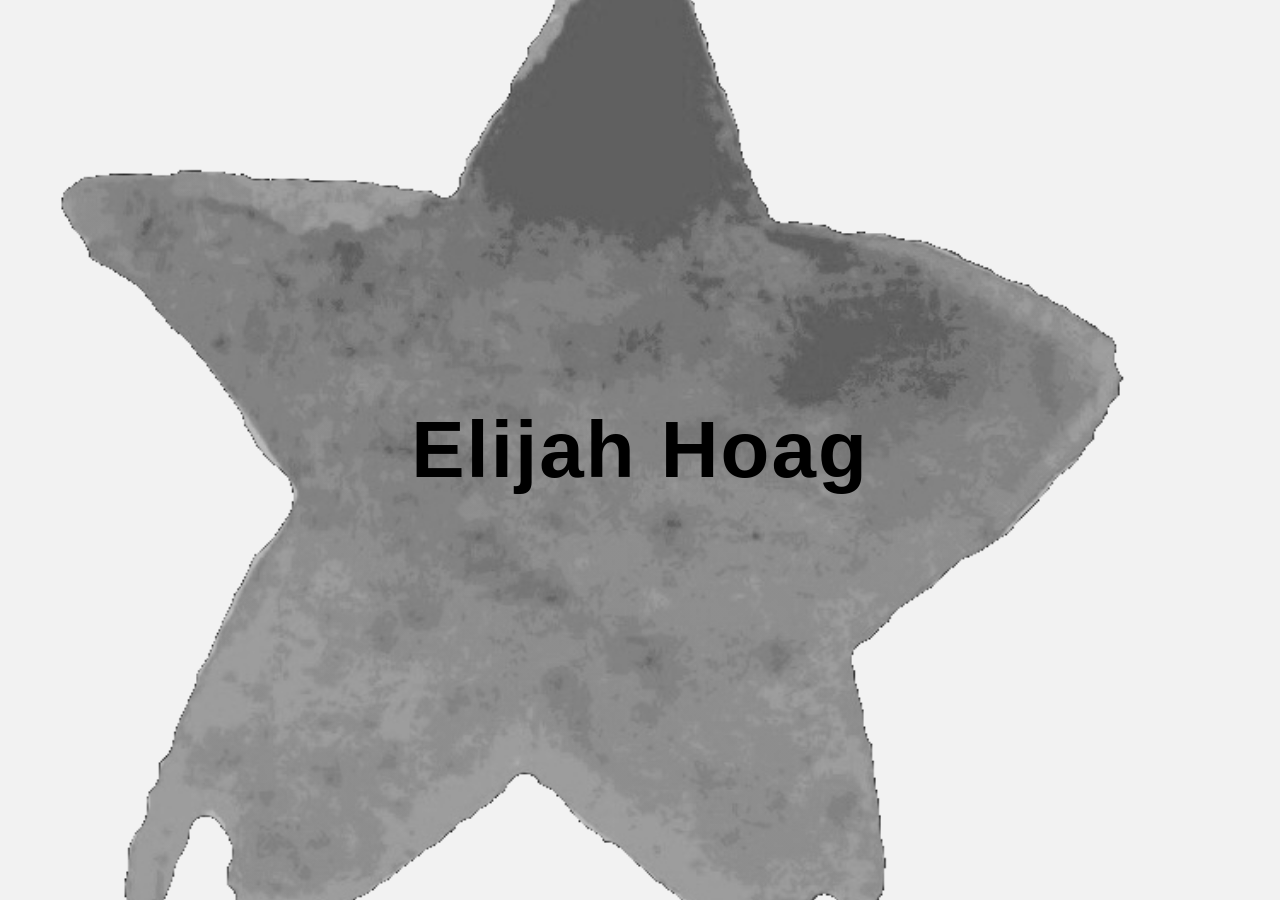
==== index.html @ 2f14c63e "First commit" ====
<!DOCTYPE html>
<html lang="en">
<head>
    <meta charset="UTF-8">
    <meta name="viewport" content="width=device-width, initial-scale=1.0">
    <title>Elijah Hoag</title>
    <link rel="stylesheet" href="style.css">
</head>
<body>

    <main class="splash-container">
        <a href="gallery.html" class="splash-link">
            <h1 class="splash-title">Elijah Hoag</h1>
        </a>
    </main>

</body>
</html>
---- style.css ----
/* --- 1. GLOBAL STYLES --- */
* {
    margin: 0;
    padding: 0;
    box-sizing: border-box;
}

body {
    font-family: 'Helvetica', Arial, sans-serif;
    background-color: #ffffff;
    color: #000000;
    line-height: 1.6;
    -webkit-font-smoothing: antialiased;
}

/* --- 2. Shared Naivgation --- */

.gallery-nav {
    position: fixed;
    top: 0;
    width: 100%;
    display: flex;
    justify-content: space-between;
    align-items: center;
    padding: 30px 40px;
    background-color: #ffffff; 
    z-index: 1000; 
}

.nav-name {
    font-size: 1.8rem;
    font-weight: 700;
    text-decoration: none;
    color: #000;
    letter-spacing: -1px;
}

.nav-links a {
    text-decoration: none;
    color: #000; /* Ensured pure black */
    margin-left: 30px;
    font-size: 1.1rem;
    font-weight: 700; /* Updated to match name's boldness */
    letter-spacing: 1px;
    transition: opacity 0.3s ease;
    opacity: 1; /* Removes any graying effect in the default state */
}

.nav-links a:hover {
    opacity: 0.5; /* Retains the visual feedback on hover */
}

/* --- 3. SPLASH PAGE (index.html) --- */
.splash-container {
    height: 100vh;
    width: 100%;
    display: flex;
    justify-content: center;
    align-items: center;
    /* Restore your background image here */
    background: linear-gradient(rgba(0,0,0,0.05), rgba(0,0,0,0.05)), 
                url('Splash_background.png') no-repeat center center;
    background-size: cover;
    text-align: center;
}

.splash-link {
    text-decoration: none;
    color: #000;
}

.splash-title {
    font-size: 5rem;
    font-weight: 700;
    /* Tight initial spacing */
    letter-spacing: 2px; 
    text-transform: none;
    transition: all 0.8s cubic-bezier(0.19, 1, 0.22, 1);
    cursor: pointer;
}

/* The hover effect on the name itself */
.splash-link:hover .splash-title {
    letter-spacing: 4px; /* The expansion as you hover */
    opacity: 0.6; /* Subtle fade to signal it's clickable */
}

/* Ensure it stacks correctly on mobile */
@media (max-width: 768px) {
    .splash-title {
        font-size: 3rem;
        letter-spacing: -2px;
    }
}

/* --- 4. FILM PAGE (gallery.html) --- */
.project-room {
    margin-top: 120px;
    margin-bottom: 100px;
    padding: 0 40px;
}

.video-link {
    text-decoration: none;
    display: block;
    cursor: pointer;
}

.work-display {
    width: 100%;
    max-width: 1200px;
    margin: 0 auto;
    overflow: hidden;
    border-radius: 2px;
}

.project-video {
    width: 100%;
    height: auto;
    display: block;
    box-shadow: 0 20px 40px rgba(0,0,0,0.1);
    transition: transform 0.4s cubic-bezier(0.25, 1, 0.5, 1);
}

.video-link:hover .project-video {
    transform: scale(1.02);
}

.project-content {
    max-width: 1200px;
    margin: 20px auto 0;
    font-size: 0.95rem;
    font-weight: 300;
    color: #333;
}

/* --- 5. PHOTOGRAPHY PAGE (photography.html) --- */
.photo-grid-container {
    margin-top: 140px;
    padding: 0 40px;
}

.photo-grid {
    display: grid;
    grid-template-columns: repeat(auto-fit, minmax(350px, 1fr));
    gap: 20px;
    max-width: 1400px;
    margin: 0 auto;
}

.photo-item {
    overflow: hidden;
}

.photo-item img {
    width: 100%;
    height: auto;
    display: block;
    transition: transform 0.5s ease;
}

.photo-item:hover img {
    transform: scale(1.05);
}

/* --- 6. CV PAGE (work.html) --- */
.work-list-container {
    margin-top: 140px;
    padding: 0 40px;
    max-width: 900px;
    margin-left: auto;
    margin-right: auto;
}

.work-section {
    margin-bottom: 60px;
}

.section-header {
    font-size: 1rem;
    font-weight: 700;
    text-decoration: underline;
    margin-bottom: 30px;
    letter-spacing: 1px;
    text-transform: uppercase;
}

.work-row {
    display: grid;
    grid-template-columns: 80px 1fr; 
    margin-bottom: 15px;
}

.work-year { font-weight: 400; color: #000; }
.work-details { font-weight: 400; color: #202020; }
.work-details strong { font-weight: 700; }
.work-details em { font-style: italic; }

/* --- 7. ABOUT PAGE (info.html) --- */
.about-container {
    margin-top: 150px;
    display: flex;
    max-width: 1200px;
    margin-left: auto;
    margin-right: auto;
    padding: 0 40px;
    gap: 80px;
    align-items: flex-start;
}

.about-image { flex: 0 0 40%; } /* 40% Width as requested */
.about-text {
    flex: 0 0 60%; 
    padding-top: 150px;
}  

.about-image img {
    width: 100%;
    height: auto;
    display: block;
    filter: grayscale(15%);
}

.about-text p {
    font-size: 1.1rem;
    line-height: 1.7;
    margin-bottom: 25px;
    font-weight: 300;
}

.email-display {
    font-size: 1rem;
    margin-bottom: 5px;
}

.email-display strong {
    font-weight: 700; /* Bolding the word "email" */
}

.contact-info a {
    display: inline-block;
    margin-right: 25px;
    margin-top: 10px;
    text-decoration: none;
    color: #000;
    font-weight: 600;
    transition: opacity 0.3s ease;
}

.contact-info a:hover {
    opacity: 0.5; /* Keeps the visual feedback since the underline is gone */
}

/* --- 8. RESPONSIVE DESIGN (Mobile) --- */
@media (max-width: 768px) {
    .gallery-nav { padding: 20px; }
    .nav-name { font-size: 1.4rem; }
    .nav-links a { margin-left: 15px; font-size: 0.9rem; }

    .about-container {
        flex-direction: column;
        margin-top: 100px;
        gap: 40px;
        padding: 0 20px;
    }
    .about-image, .about-text { flex: 0 0 100%; }
    
    .photo-grid { grid-template-columns: 1fr; }
    .work-row { grid-template-columns: 60px 1fr; }
    .splash-title { font-size: 2.5rem; }
}
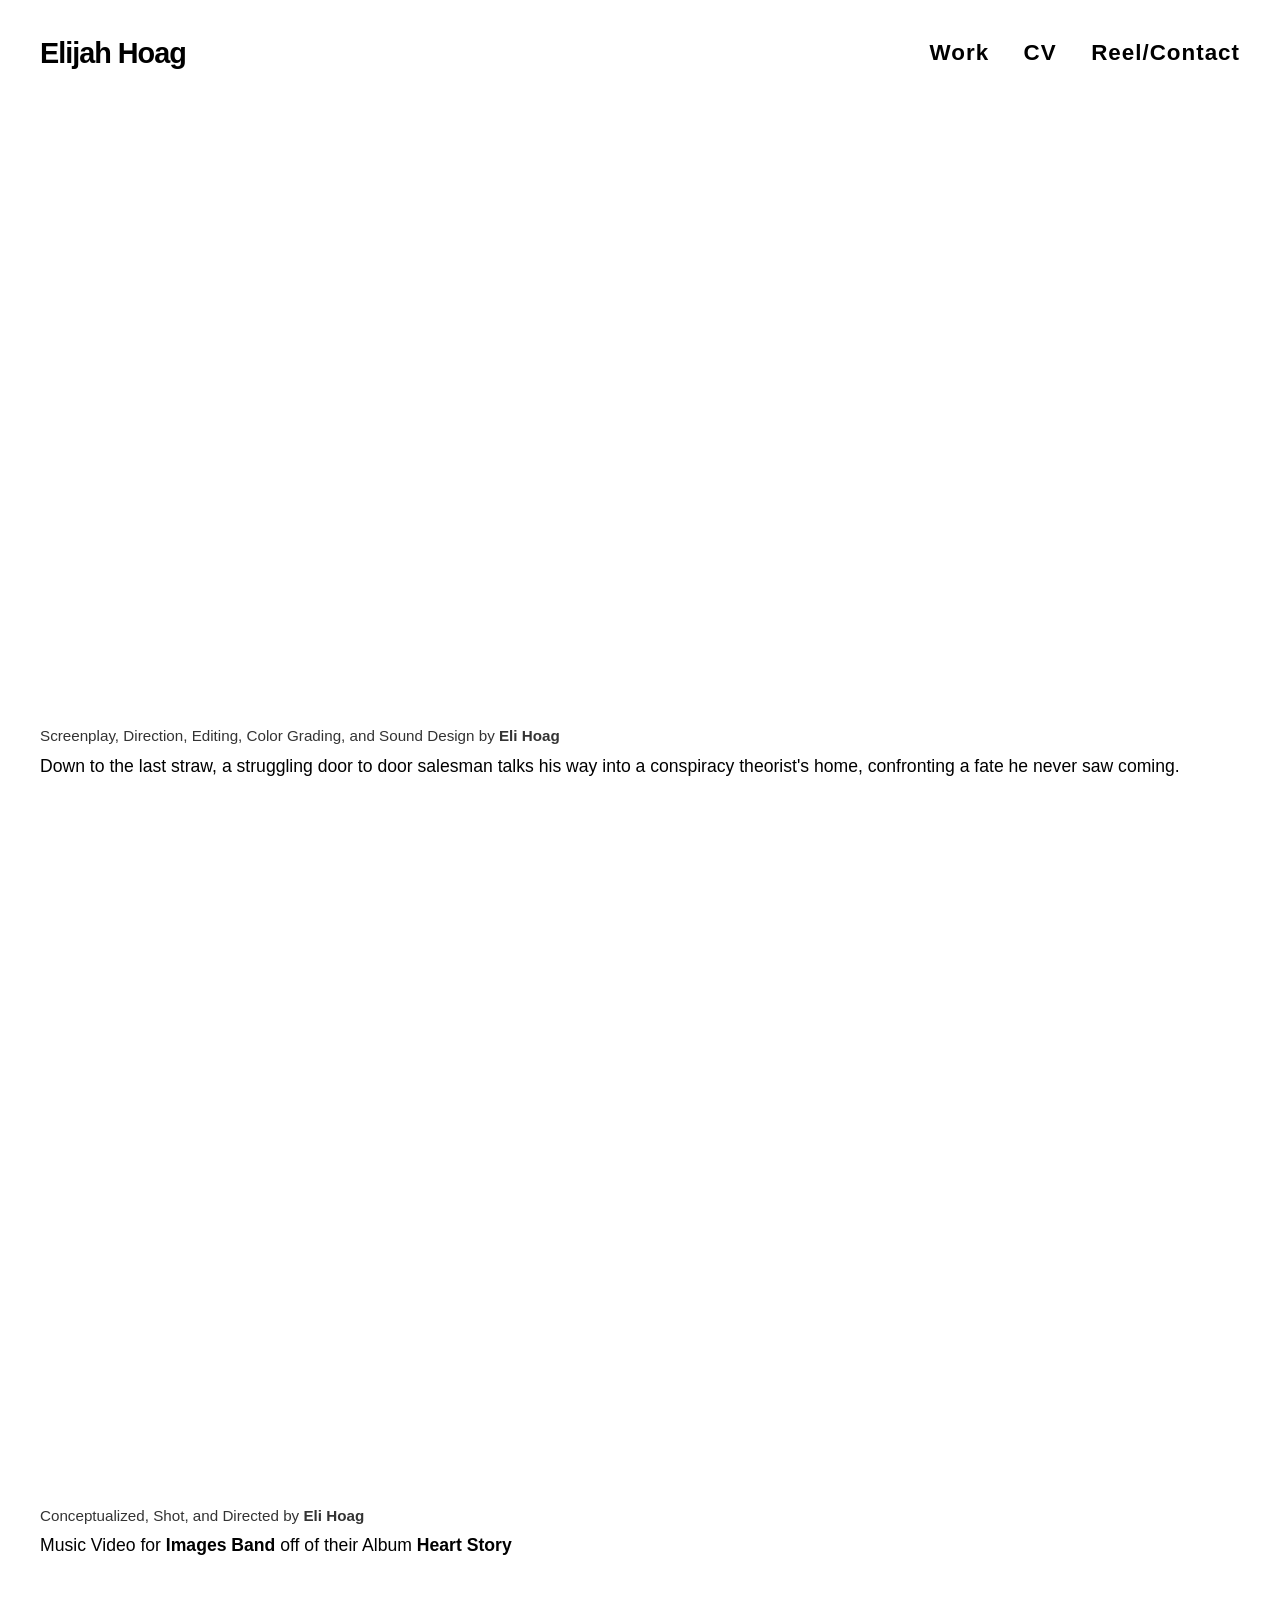
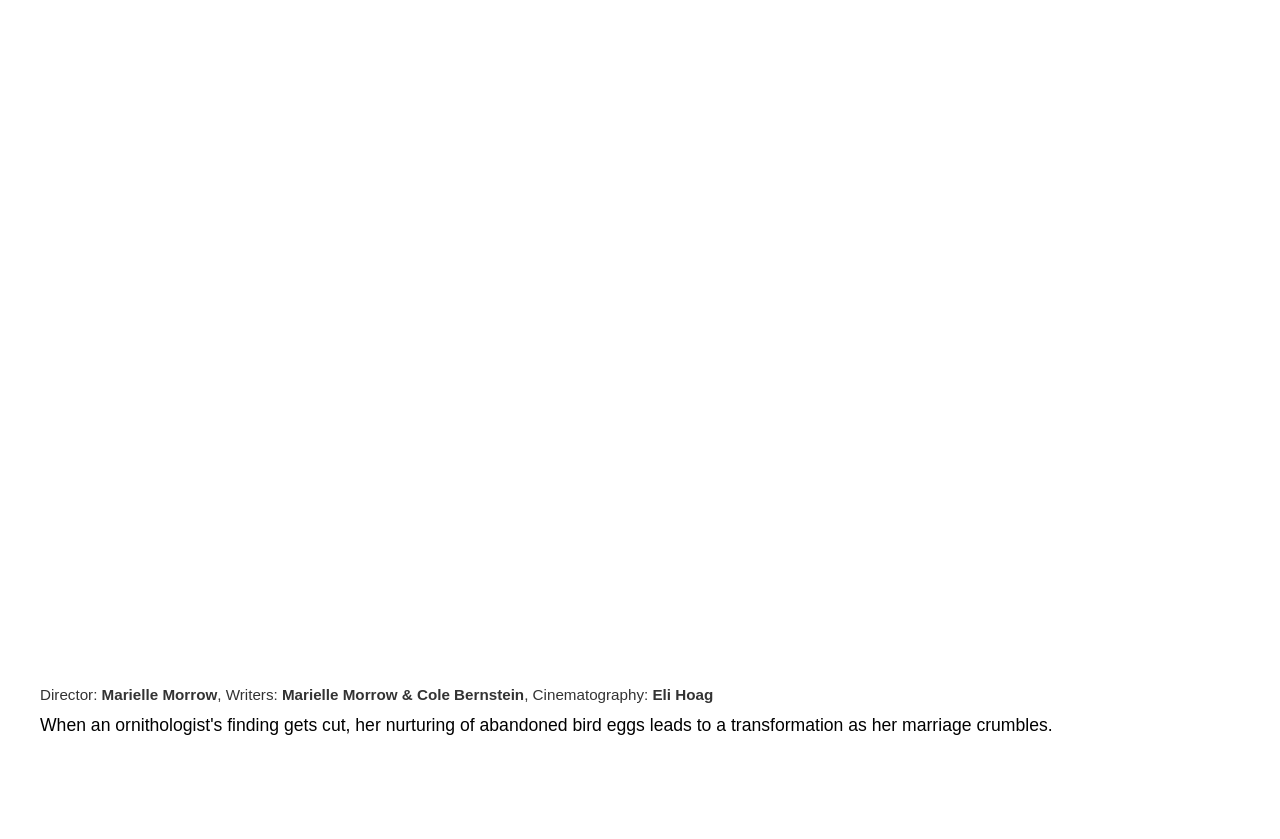
==== commit f25895cf: "Remove splash page; name no longer a link; add CV entries and album cover" ====
--- a/index.html
+++ b/index.html
@@ -3,16 +3,68 @@
 <head>
     <meta charset="UTF-8">
     <meta name="viewport" content="width=device-width, initial-scale=1.0">
-    <title>Elijah Hoag</title>
+    <title>Work | Elijah Hoag</title>
     <link rel="stylesheet" href="style.css">
 </head>
 <body>
+ 
+    <nav class="gallery-nav">
+        <span class="nav-name">Elijah Hoag</span>
+        <div class="nav-links">
+            <a href="index.html">Work</a>
+            <a href="work.html">CV</a> 
+            <a href="info.html">Reel/Contact</a>
+        </div>
+    </nav>
+ 
+    <main class="exhibition-hall">
+ 
+        <section class="project-room">
+    <a href="https://www.youtube.com/watch?v=Lpm9gh4cqCY&t=2s" target="_blank" class="video-link">
+        <div class="work-display">
+            <video autoplay muted loop playsinline class="project-video">
+                <source src="project-three-preview.mp4" type="video/mp4">
+                Your browser does not support the video tag.
+            </video>
+        </div>
+    </a>
+    <div class="project-content">
+        <p>Screenplay, Direction, Editing, Color Grading, and Sound Design by <strong>Eli Hoag</strong></p>
+        <p class="project-logline">Down to the last straw, a struggling door to door salesman talks his way into a conspiracy theorist's home, confronting a fate he never saw coming.</p>
+    </div>
+</section>
 
-    <main class="splash-container">
-        <a href="gallery.html" class="splash-link">
-            <h1 class="splash-title">Elijah Hoag</h1>
-        </a>
+        <section class="project-room">
+    <a href="https://youtu.be/trGIbRB_6MI" target="_blank" class="video-link">
+        <div class="work-display">
+            <video autoplay muted loop playsinline class="project-video">
+                <source src="project-one-preview.mp4" type="video/mp4">
+                Your browser does not support the video tag.
+            </video>
+        </div>
+    </a>
+    <div class="project-content">
+        <p>Conceptualized, Shot, and Directed by <strong>Eli Hoag</strong></p>
+        <p class="project-logline">Music Video for <strong> Images Band </strong> off of their Album <strong>Heart Story</strong></p>
+    </div>
+</section>
+ 
+        <section class="project-room">
+    <a href="https://youtu.be/wD6fi823mOQ" target="_blank" class="video-link">
+        <div class="work-display">
+            <video autoplay muted loop playsinline class="project-video">
+                <source src="project-two-preview.mp4" type="video/mp4">
+            </video>
+        </div>
+    </a>
+ 
+    <div class="project-content">
+        <p>Director: <strong>Marielle Morrow</strong>, Writers: <strong>Marielle Morrow & Cole Bernstein</strong>, Cinematography: <strong>Eli Hoag</strong></p>
+        <p class="project-logline">When an ornithologist's finding gets cut, her nurturing of abandoned bird eggs leads to a transformation as her marriage crumbles.</p>
+    </div>
+</section>
+ 
     </main>
-
+ 
 </body>
 </html>
--- a/style.css
+++ b/style.css
@@ -4,7 +4,7 @@
     padding: 0;
     box-sizing: border-box;
 }
-
+ 
 body {
     font-family: 'Helvetica', Arial, sans-serif;
     background-color: #ffffff;
@@ -12,9 +12,9 @@
     line-height: 1.6;
     -webkit-font-smoothing: antialiased;
 }
-
+ 
 /* --- 2. Shared Naivgation --- */
-
+ 
 .gallery-nav {
     position: fixed;
     top: 0;
@@ -26,7 +26,7 @@
     background-color: #ffffff; 
     z-index: 1000; 
 }
-
+ 
 .nav-name {
     font-size: 1.8rem;
     font-weight: 700;
@@ -34,22 +34,22 @@
     color: #000;
     letter-spacing: -1px;
 }
-
+ 
 .nav-links a {
     text-decoration: none;
     color: #000; /* Ensured pure black */
     margin-left: 30px;
-    font-size: 1.1rem;
+    font-size: 1.4rem;
     font-weight: 700; /* Updated to match name's boldness */
     letter-spacing: 1px;
     transition: opacity 0.3s ease;
     opacity: 1; /* Removes any graying effect in the default state */
 }
-
+ 
 .nav-links a:hover {
     opacity: 0.5; /* Retains the visual feedback on hover */
 }
-
+ 
 /* --- 3. SPLASH PAGE (index.html) --- */
 .splash-container {
     height: 100vh;
@@ -63,12 +63,12 @@
     background-size: cover;
     text-align: center;
 }
-
+ 
 .splash-link {
     text-decoration: none;
     color: #000;
 }
-
+ 
 .splash-title {
     font-size: 5rem;
     font-weight: 700;
@@ -78,13 +78,13 @@
     transition: all 0.8s cubic-bezier(0.19, 1, 0.22, 1);
     cursor: pointer;
 }
-
+ 
 /* The hover effect on the name itself */
 .splash-link:hover .splash-title {
     letter-spacing: 4px; /* The expansion as you hover */
     opacity: 0.6; /* Subtle fade to signal it's clickable */
 }
-
+ 
 /* Ensure it stacks correctly on mobile */
 @media (max-width: 768px) {
     .splash-title {
@@ -92,20 +92,20 @@
         letter-spacing: -2px;
     }
 }
-
+ 
 /* --- 4. FILM PAGE (gallery.html) --- */
 .project-room {
     margin-top: 120px;
     margin-bottom: 100px;
     padding: 0 40px;
 }
-
+ 
 .video-link {
     text-decoration: none;
     display: block;
     cursor: pointer;
 }
-
+ 
 .work-display {
     width: 100%;
     max-width: 1200px;
@@ -113,7 +113,7 @@
     overflow: hidden;
     border-radius: 2px;
 }
-
+ 
 .project-video {
     width: 100%;
     height: auto;
@@ -121,151 +121,206 @@
     box-shadow: 0 20px 40px rgba(0,0,0,0.1);
     transition: transform 0.4s cubic-bezier(0.25, 1, 0.5, 1);
 }
-
+ 
 .video-link:hover .project-video {
     transform: scale(1.02);
 }
-
+ 
 .project-content {
     max-width: 1200px;
-    margin: 20px auto 0;
+    margin: 4px auto 0;
     font-size: 0.95rem;
     font-weight: 300;
     color: #333;
 }
-
-/* --- 5. PHOTOGRAPHY PAGE (photography.html) --- */
-.photo-grid-container {
-    margin-top: 140px;
-    padding: 0 40px;
-}
-
-.photo-grid {
-    display: grid;
-    grid-template-columns: repeat(auto-fit, minmax(350px, 1fr));
-    gap: 20px;
-    max-width: 1400px;
-    margin: 0 auto;
-}
-
-.photo-item {
-    overflow: hidden;
-}
-
-.photo-item img {
-    width: 100%;
-    height: auto;
-    display: block;
-    transition: transform 0.5s ease;
-}
-
-.photo-item:hover img {
-    transform: scale(1.05);
-}
-
-/* --- 6. CV PAGE (work.html) --- */
+ 
+.project-logline {
+    margin-top: 3.2px;
+    font-size: 1.1rem;
+    font-weight: 380;
+    color: #000;
+}
+ 
+/* --- 5. CV PAGE (work.html) --- */
 .work-list-container {
     margin-top: 140px;
     padding: 0 40px;
     max-width: 900px;
     margin-left: auto;
     margin-right: auto;
-}
-
+    font-size: 1.125rem; /* one step up from the inherited 1rem default; work-year/work-details pick this up automatically */
+}
+ 
 .work-section {
     margin-bottom: 60px;
 }
-
+ 
 .section-header {
-    font-size: 1rem;
+    font-size: 1.125rem; /* matches .work-list-container's new size, since this rule doesn't inherit it */
     font-weight: 700;
     text-decoration: underline;
     margin-bottom: 30px;
     letter-spacing: 1px;
     text-transform: uppercase;
 }
-
+ 
 .work-row {
     display: grid;
     grid-template-columns: 80px 1fr; 
     margin-bottom: 15px;
 }
-
+ 
 .work-year { font-weight: 400; color: #000; }
 .work-details { font-weight: 400; color: #202020; }
 .work-details strong { font-weight: 700; }
 .work-details em { font-style: italic; }
 
-/* --- 7. ABOUT PAGE (info.html) --- */
+/* Role color-coding, ordered by importance (Director = most important
+   down to Production Assistant = least). Each color is written as
+   hsl(hue, saturation%, lightness%):
+     - hue picks the color family
+     - saturation and lightness control how "loud" or "quiet" it reads
+   Sound Designer and Sound Recordist echo Editor's and 1st AC's hues
+   at lower saturation, tuned to match the brighter palette below.
+   Camera Operator and Producer now sit on their own hue (red) rather
+   than echoing Director/DP -- flagged in chat in case that wasn't
+   intentional. Tweak any single number to retune that role alone. */
+.role-director        { color: hsl(328, 100%, 50%); }  /* hot pink -- most important */
+.role-dp               { color: hsl(100, 100%, 50%); }  /* highlighter green */
+.role-editor            { color: hsl(48, 100%, 64%); }   /* gold */
+.role-1st-ac            { color: hsl(275, 100%, 63%); }  /* purple */
+.role-writer             { color: hsl(25, 100%, 56%); }  /* orange */
+.role-colorist           { color: hsl(185, 73%, 47%); } /* teal */
+.role-camera-operator    { color: hsl(0, 100%, 70%); } /* light red/coral */
+.role-producer           { color: hsl(0, 51%, 30%); } /* dark maroon */
+.role-sound-designer     { color: hsl(48, 55%, 52%); }  /* mustard, brightened to match the new gold */
+.role-sound-recordist    { color: hsl(270, 50%, 70%); } /* lavender, brightened to match the new purple */
+.role-production-assistant { color: hsl(210, 15%, 65%); } /* faded slate blue -- restored, still the floor */
+ 
+/* --- 6. ABOUT PAGE (info.html) --- */
 .about-container {
     margin-top: 150px;
+    margin-bottom: 40px;
     display: flex;
     max-width: 1200px;
     margin-left: auto;
     margin-right: auto;
     padding: 0 40px;
     gap: 80px;
-    align-items: flex-start;
+    height: calc(100vh - 190px); /* fits the pane below the fixed nav so it doesn't grow the page */
+}
+ 
+.about-image { flex: 0 0 40%; height: 100%; } /* 40% Width as requested, pinned to the pane height */
+.about-text {
+    flex: 0 0 60%;
+    display: flex;
+    flex-direction: column;
+    height: 100%;
+    overflow-y: auto; /* right column scrolls independently */
+    padding-right: 16px; /* keeps text clear of the scrollbar */
 }
 
-.about-image { flex: 0 0 40%; } /* 40% Width as requested */
+/* Subtle, on-brand scrollbar for the right column */
 .about-text {
-    flex: 0 0 60%; 
-    padding-top: 150px;
-}  
+    scrollbar-width: thin;
+    scrollbar-color: rgba(0,0,0,0.25) transparent;
+}
+.about-text::-webkit-scrollbar { width: 6px; }
+.about-text::-webkit-scrollbar-track { background: transparent; }
+.about-text::-webkit-scrollbar-thumb {
+    background-color: rgba(0,0,0,0.25);
+    border-radius: 3px;
+}
+ 
+.about-image img {
+    width: 100%;
+    height: 100%;
+    object-fit: cover; /* fills the pinned column height, cropping slightly rather than distorting */
+    display: block;
+    filter: grayscale(15%);
+}
+ 
+.bio-copy {
+    margin-top: 0; /* was "auto" — that pushed the bio down to soak up leftover space in the pane */
+}
 
-.about-image img {
-    width: 100%;
-    height: auto;
-    display: block;
-    filter: grayscale(15%);
+.bio-extra {
+    padding-top: 6px;
+}
+ 
+.about-video-link {
+    display: block;
+    cursor: pointer;
 }
 
+.video-links {
+    margin-top: 8px;
+    margin-bottom: 10px;
+}
+ 
+.about-video-frame {
+    overflow: hidden;
+    border-radius: 2px;
+}
+ 
+.about-video {
+    width: 100%;
+    height: 100%;
+    object-fit: cover; /* fills the frame set by JS, cropping edges rather than stretching the footage */
+    display: block;
+}
+ 
 .about-text p {
     font-size: 1.1rem;
     line-height: 1.7;
-    margin-bottom: 25px;
+    margin-bottom: 10px;
     font-weight: 300;
 }
-
+ 
 .email-display {
     font-size: 1rem;
     margin-bottom: 5px;
 }
-
+ 
 .email-display strong {
     font-weight: 700; /* Bolding the word "email" */
 }
-
+ 
 .contact-info a {
     display: inline-block;
     margin-right: 25px;
-    margin-top: 10px;
+    margin-top: 4px;
     text-decoration: none;
     color: #000;
     font-weight: 600;
     transition: opacity 0.3s ease;
 }
-
+ 
 .contact-info a:hover {
     opacity: 0.5; /* Keeps the visual feedback since the underline is gone */
 }
-
-/* --- 8. RESPONSIVE DESIGN (Mobile) --- */
+ 
+/* --- 7. RESPONSIVE DESIGN (Mobile) --- */
 @media (max-width: 768px) {
     .gallery-nav { padding: 20px; }
     .nav-name { font-size: 1.4rem; }
     .nav-links a { margin-left: 15px; font-size: 0.9rem; }
-
+ 
     .about-container {
         flex-direction: column;
         margin-top: 100px;
         gap: 40px;
         padding: 0 20px;
+        height: auto; /* let the stacked layout grow with the page instead of scrolling internally */
     }
-    .about-image, .about-text { flex: 0 0 100%; }
+    .about-image, .about-text {
+        flex: 0 0 100%;
+        height: auto;
+        overflow-y: visible;
+        padding-right: 0;
+    }
+    .about-image img { height: auto; object-fit: unset; } /* show the full portrait, uncropped, when stacked */
     
-    .photo-grid { grid-template-columns: 1fr; }
     .work-row { grid-template-columns: 60px 1fr; }
     .splash-title { font-size: 2.5rem; }
 }
